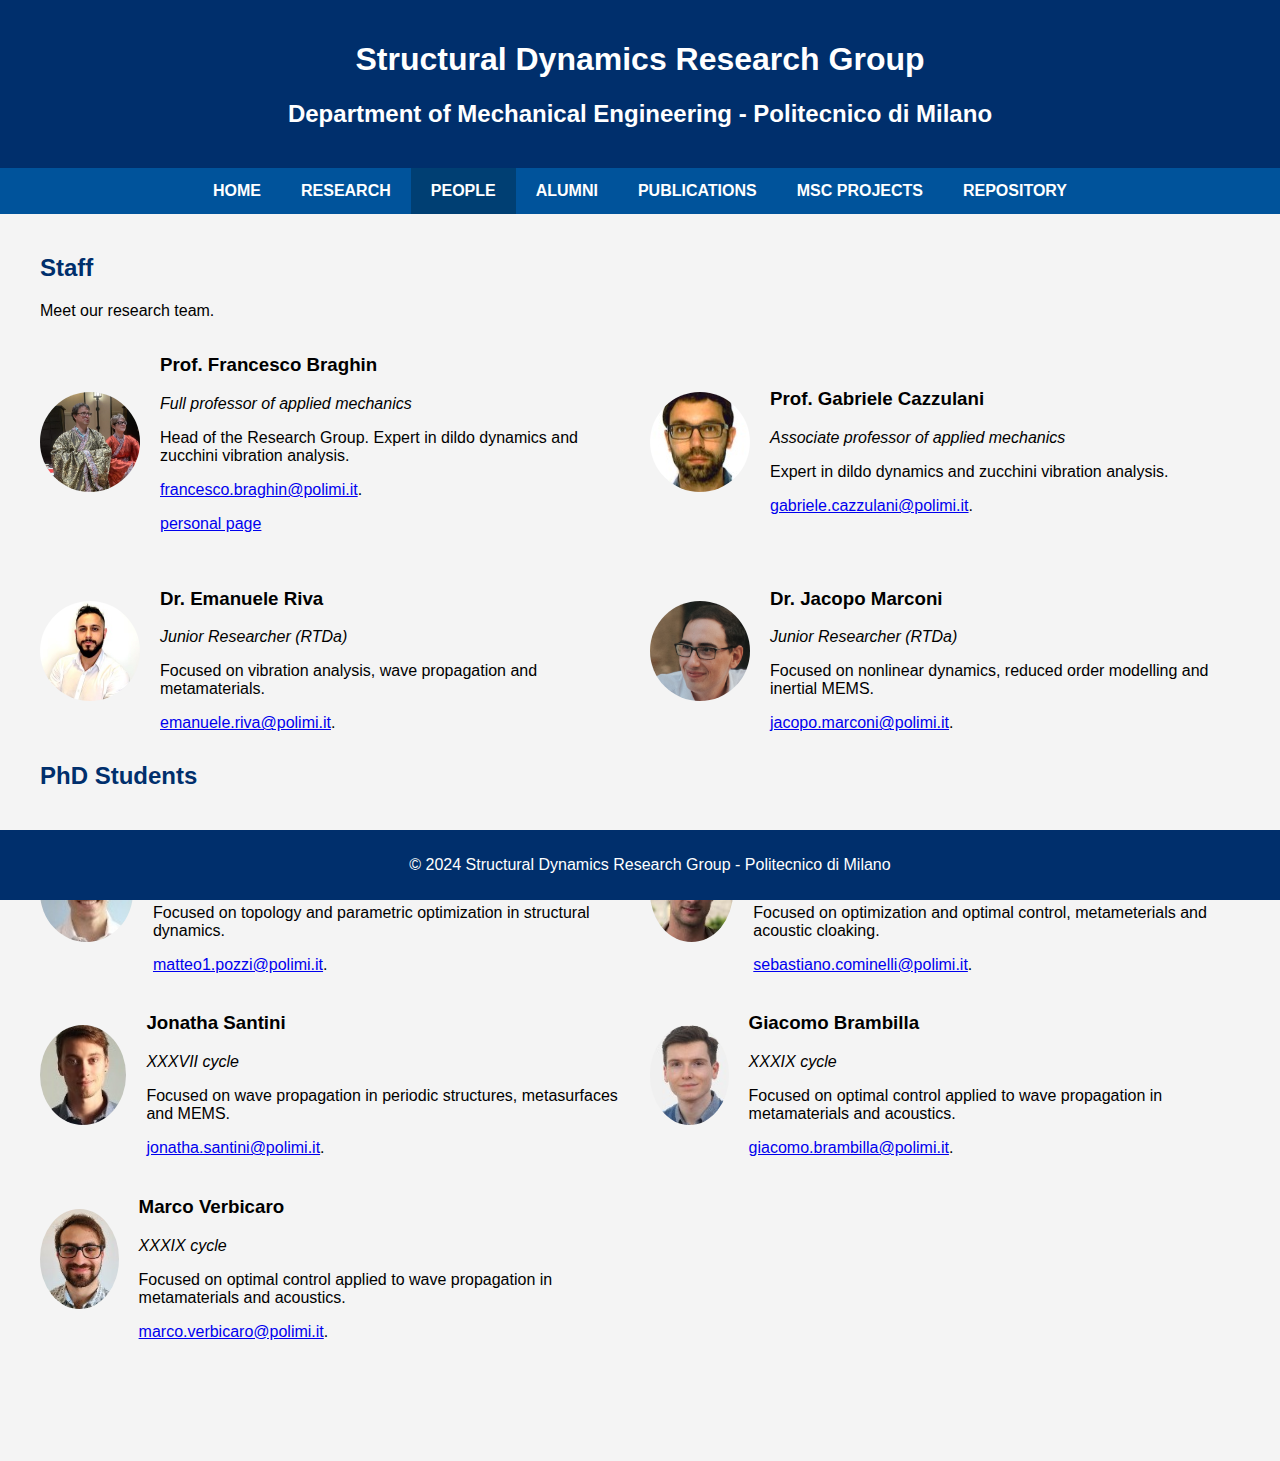
==== people.html @ 524325c6 "first commit" ====
<!DOCTYPE html>
<html lang="en">
<head>
    <meta charset="UTF-8">
    <meta name="viewport" content="width=device-width, initial-scale=1.0">
    <meta name="description" content="Structural Dynamics Research Group - Department of Mechanical Engineering, Politecnico di Milano">
    <title>People - Structural Dynamics Research Group</title>
    <link rel="stylesheet" href="styles.css">
</head>
<body>
    <header>
        <div class="container">
            <h1 style="color: white;">Structural Dynamics Research Group</h1>
            <h2 style="color: white;">Department of Mechanical Engineering - Politecnico di Milano</h2>
        </div>
    </header>
    
    <nav>
      <a href="index.html" >Home</a>
      <a href="research.html" >Research</a>
      <a href="people.html" class='active'>People</a> <!-- this is to highlight the current section tab -->
      <a href="alumni.html" >Alumni</a>
      <a href="publications.html" >Publications</a>
      <a href="projects.html" >MSc Projects</a>
      <a href="repository.html" >Repository</a>
    </nav>
    
    <!-- People Section -->
    <section id="people">
        <div class="container">
            <h2 id="staff">Staff</h2><p>Meet our research team.</p>
            <div class="people">
                 <div class="person">
                   <img src="images/franz.jpeg" alt="Prof. Francesco Braghin's photo">
                   <div>
                       <h3>Prof. Francesco Braghin</h3>
                       <i>Full professor of applied mechanics</i>
                       <p>Head of the Research Group. Expert in dildo dynamics and zucchini vibration analysis.</p>
                       <a href="mailto:francesco.braghin@polimi.it">francesco.braghin@polimi.it</a>.
                       <p><a href="personal_pages/francesco_braghin.html">personal page</a></p>
                   </div>
                </div>
                <div class="person">
                   <img src="images/gabriele_cazzulani.jpeg" alt="Prof. Gabriele Cazzulani's photo">
                   <div>
                       <h3>Prof. Gabriele Cazzulani</h3>
                       <i>Associate professor of applied mechanics</i>
                       <p>Expert in dildo dynamics and zucchini vibration analysis.</p>
                       <a href="mailto:gabriele.cazzulani@polimi.it">gabriele.cazzulani@polimi.it</a>.
                   </div>
                </div>
                <div class="person">
                    <img src="images/emanuele_riva.jpeg" alt="Dr. Emanuele Riva's photo">
                    <div>
                        <h3>Dr. Emanuele Riva</h3>
                        <i>Junior Researcher (RTDa)</i>
                        <p>Focused on vibration analysis, wave propagation and metamaterials.</p>
                        <a href="mailto:emanuele.riva@polimi.it">emanuele.riva@polimi.it</a>.
                    </div>
                </div>
                <div class="person">
                    <img src="images/jacopo_marconi.jpeg" alt="Dr. Jacopo Marconi's photo">
                    <div>
                        <h3>Dr. Jacopo Marconi</h3>
                        <i>Junior Researcher (RTDa)</i>
                        <p>Focused on nonlinear dynamics, reduced order modelling and inertial MEMS.</p>
                        <a href="mailto:jacopo.marconi@polimi.it">jacopo.marconi@polimi.it</a>.
                    </div>
                </div>
                <!-- Add more people as necessary -->
            </div>
        </div>
        
        <!-- PHD STUDENTS -->
        <div class="container", style="padding-top:10px;padding-bottom:100px">
            <h2 id="phd-students">PhD Students</h2>
            <div class="people">
                <div class="person">
                    <img src="images\matteo_pozzi.jpeg" alt="Matteo Pozzi's photo">
                    <div>
                        <h3>Matteo Pozzi</h3>
                        <i>XXXVII cycle</i>
                        <p>Focused on topology and parametric optimization in structural dynamics.</p>
                        <a href="mailto:matteo1.pozzi@polimi.it">matteo1.pozzi@polimi.it</a>.
                    </div>
                </div>
                <div class="person">
                    <img src="images\sebastiano_cominelli.jpeg" alt="Sebastiano Cominelli's photo">
                    <div>
                        <h3>Sebastiano Cominelli</h3>
                        <i>XXXVII cycle</i>
                        <p>Focused on optimization and optimal control, metameterials and acoustic cloaking.</p>
                        <a href="mailto:sebastiano.cominelli@polimi.it">sebastiano.cominelli@polimi.it</a>.
                    </div>
                </div>
                <div class="person">
                    <img src="images\jonatha_santini.jpeg" alt="Jonatha Santini's photo">
                    <div>
                        <h3>Jonatha Santini</h3>
                        <i>XXXVII cycle</i>
                        <p>Focused on wave propagation in periodic structures, metasurfaces and MEMS.</p>
                        <a href="mailto:jonatha.santini@polimi.it">jonatha.santini@polimi.it</a>.
                    </div>
                </div>
                <div class="person">
                    <img src="images\giacomo_brambilla.jpeg" alt="Giacomo Brambilla's photo">
                    <div>
                        <h3>Giacomo Brambilla</h3>
                        <i>XXXIX cycle</i>
                        <p>Focused on optimal control applied to wave propagation in metamaterials and acoustics.</p>
                        <a href="mailto:giacomo.brambilla@polimi.it">giacomo.brambilla@polimi.it</a>.
                    </div>
                </div>
                <div class="person">
                    <img src="images\marco_verbicaro.jpeg" alt="Marco Verbicaro's photo">
                    <div>
                        <h3>Marco Verbicaro</h3>
                        <i>XXXIX cycle</i>
                        <p>Focused on optimal control applied to wave propagation in metamaterials and acoustics.</p>
                        <a href="mailto:marco.verbicaro@polimi.it">marco.verbicaro@polimi.it</a>.
                    </div>
                </div>
                <!-- Add more people as necessary -->
            </div>
        </div>
    </section>

    <footer>
        <p>&copy; 2024 Structural Dynamics Research Group - Politecnico di Milano</p>
    </footer>
</body>
</html>
---- styles.css ----
body {
    font-family: Arial, sans-serif;
    margin: 0;
    padding: 0;
    background-color: #f4f4f4;
}

header {
    background-color: #002f6c;
    color: white;
    padding: 20px;
    text-align: center;
}

nav {
    display: flex;
    justify-content: center;
    background-color: #00539b;
}

nav a {
    color: white;
    padding: 14px 20px;
    text-decoration: none;
    text-transform: uppercase;
    font-weight: bold;
    cursor: pointer;
}

nav a:hover {
    background-color: #003f73;
}

nav a.active {
    background-color: #003f73;
}

section {
    padding: 20px;
}

section.active {
    display: block;
}

footer {
    background-color: #002f6c;
    color: white;
    text-align: center;
    padding: 10px;
    position: fixed;
    bottom: 0;
    width: 100%;
}

.container {
    max-width: 1200px;
    margin: 0 auto;
}

h1, h2 {
    color: #002f6c;
}

.people, .projects, .repository {
    display: grid;
    grid-template-columns: 1fr 1fr;
    gap: 20px;
}

.person {
    display: flex;
    align-items: center;
}

.person img {
    width: 100px;
    height: 100px;
    margin-right: 20px;
    border-radius: 50%;
    object-fit: cover;
}

#section-menu {
    padding: 10px;
    font-size: 16px;
    margin-bottom: 20px;
}

/* Stile per la dropdown */
.dropdown {
    position: relative;
    display: inline-block;
}

.dropbtn {
    padding: 10px;
    color: white;
    text-decoration: none;
}

/* Contenuto del menu a tendina nascosto per default */
.dropdown-content {
    display: none;
    position: absolute;
    background-color: #f9f9f9;
    min-width: 160px;
    box-shadow: 0px 8px 16px 0px rgba(0,0,0,0.2);
    z-index: 1;
}

/* Stile per i link nella tendina */
.dropdown-content a {
    color: black;
    padding: 12px 16px;
    text-decoration: none;
    display: block;
}

/* Mostra il menu a tendina quando si fa hover sul bottone */
.dropdown:hover .dropdown-content {
    display: block;
}

/* Cambia il colore del link quando ci passi sopra */
.dropdown-content a:hover {
    background-color: #f1f1f1;
}
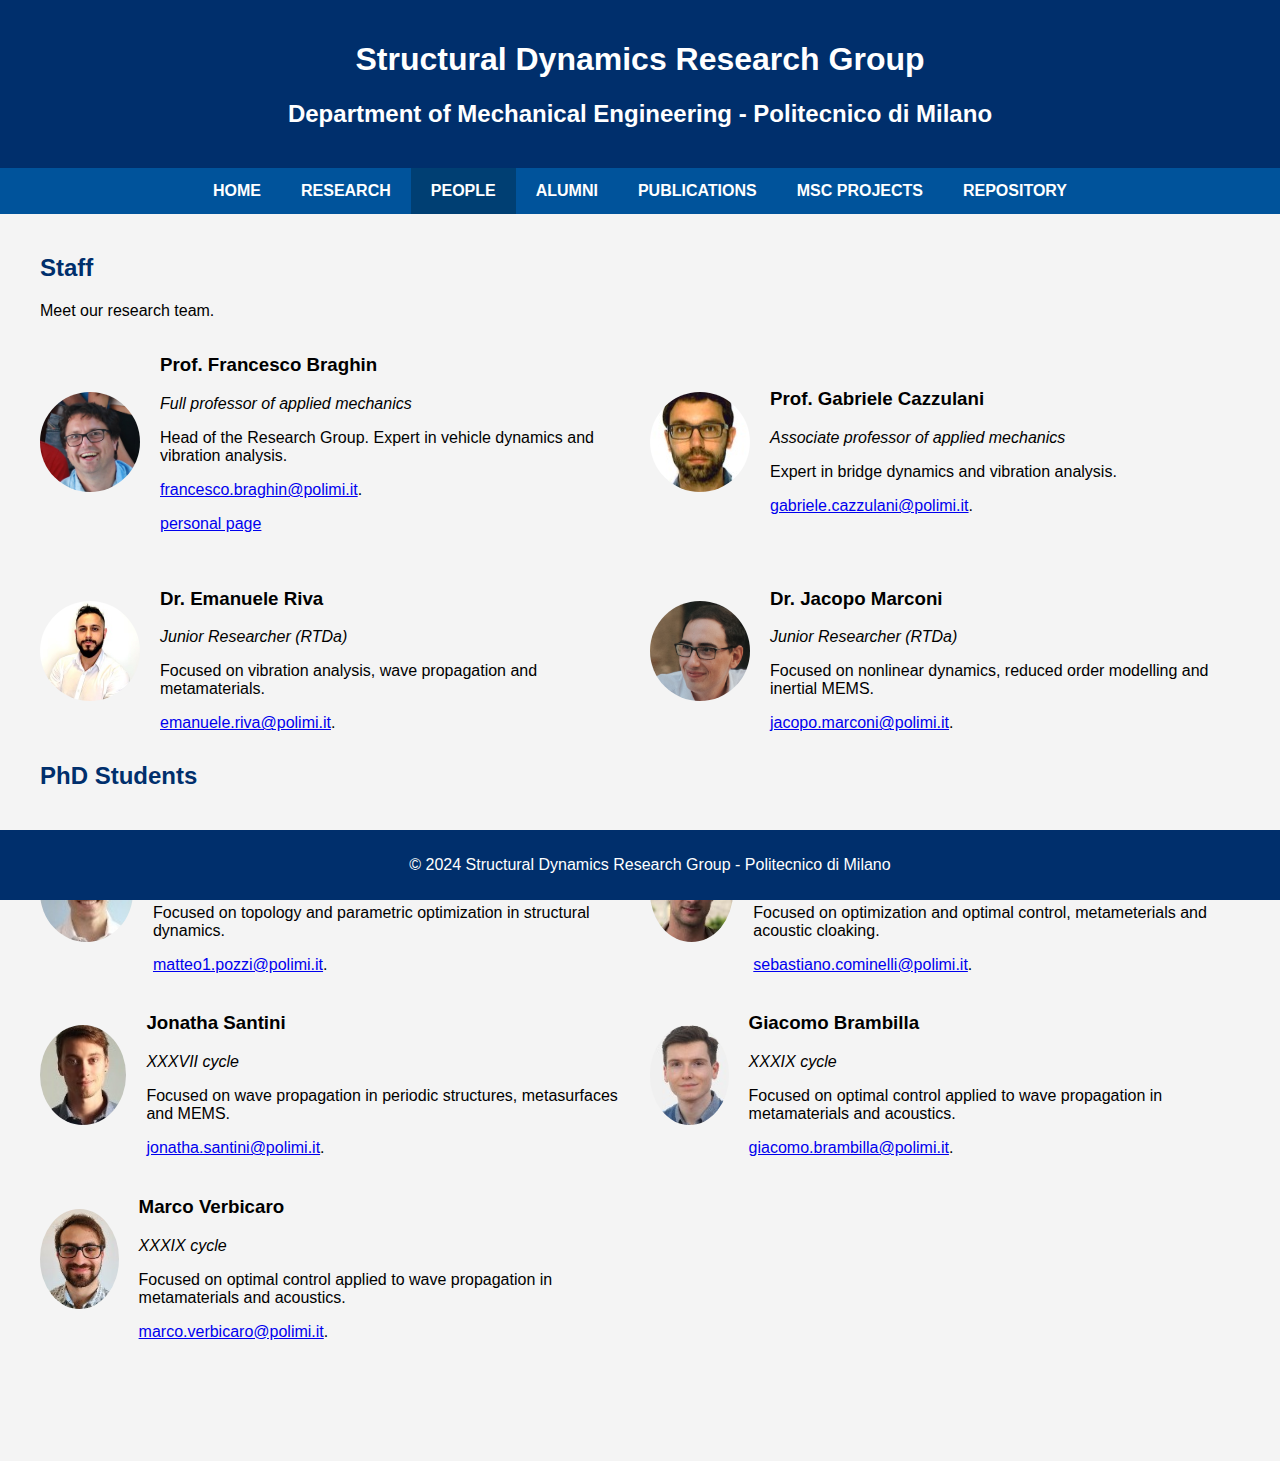
==== commit dd57dfbb: "PC version" ====
--- a/people.html
+++ b/people.html
@@ -35,7 +35,7 @@
                    <div>
                        <h3>Prof. Francesco Braghin</h3>
                        <i>Full professor of applied mechanics</i>
-                       <p>Head of the Research Group. Expert in dildo dynamics and zucchini vibration analysis.</p>
+                       <p>Head of the Research Group. Expert in vehicle dynamics and vibration analysis.</p>
                        <a href="mailto:francesco.braghin@polimi.it">francesco.braghin@polimi.it</a>.
                        <p><a href="personal_pages/francesco_braghin.html">personal page</a></p>
                    </div>
@@ -45,7 +45,7 @@
                    <div>
                        <h3>Prof. Gabriele Cazzulani</h3>
                        <i>Associate professor of applied mechanics</i>
-                       <p>Expert in dildo dynamics and zucchini vibration analysis.</p>
+                       <p>Expert in bridge dynamics and vibration analysis.</p>
                        <a href="mailto:gabriele.cazzulani@polimi.it">gabriele.cazzulani@polimi.it</a>.
                    </div>
                 </div>
